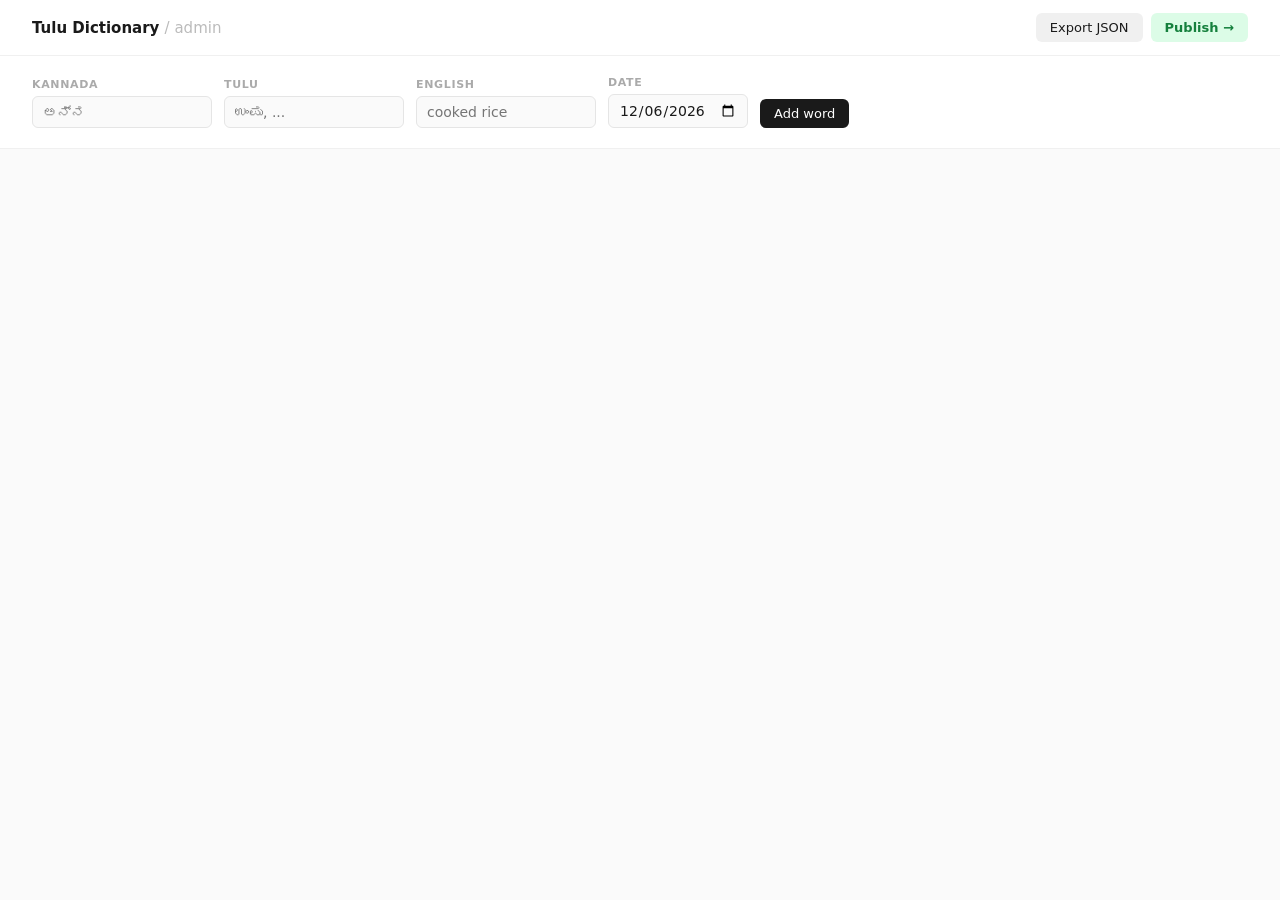
==== admin/index.html @ dc8e9eca "feat(admin): local updation UI" ====
<!DOCTYPE html>
<html lang="en">
<head>
    <meta charset="UTF-8">
    <meta name="viewport" content="width=device-width, initial-scale=1.0">
    <title>Admin — Tulu Dictionary</title>
    <style>
        * { box-sizing: border-box; }

        body {
            margin: 0;
            font-family: system-ui, -apple-system, sans-serif;
            background: #fafafa;
            color: #1a1a1a;
            font-size: 14px;
        }

        /* ---- Header ---- */
        header {
            background: #fff;
            border-bottom: 1px solid #f0f0f0;
            padding: 0 32px;
            height: 56px;
            display: flex;
            align-items: center;
            justify-content: space-between;
            position: sticky;
            top: 0;
            z-index: 10;
        }

        header h1 {
            margin: 0;
            font-size: 15px;
            font-weight: 600;
            color: #1a1a1a;
        }

        header h1 span {
            color: #bbb;
            font-weight: 400;
        }

        .header-actions {
            display: flex;
            gap: 8px;
        }

        /* ---- Buttons ---- */
        button {
            font-family: inherit;
            font-size: 13px;
            cursor: pointer;
            border: none;
            border-radius: 6px;
            padding: 7px 14px;
            transition: opacity 0.15s;
        }

        button:hover { opacity: 0.8; }
        button:disabled { opacity: 0.4; cursor: not-allowed; }

        .btn-primary   { background: #1a1a1a; color: #fff; }
        .btn-secondary { background: #f0f0f0; color: #1a1a1a; }
        .btn-danger    { background: #fee2e2; color: #b91c1c; }
        .btn-publish   { background: #dcfce7; color: #15803d; font-weight: 600; }

        /* ---- Add form ---- */
        .add-form {
            background: #fff;
            border-bottom: 1px solid #f0f0f0;
            padding: 20px 32px;
            display: flex;
            gap: 12px;
            align-items: flex-end;
            flex-wrap: wrap;
        }

        .field {
            display: flex;
            flex-direction: column;
            gap: 5px;
        }

        .field label {
            font-size: 11px;
            font-weight: 600;
            color: #aaa;
            text-transform: uppercase;
            letter-spacing: 0.06em;
        }

        .field input {
            font-family: inherit;
            font-size: 14px;
            padding: 7px 10px;
            border: 1px solid #e5e5e5;
            border-radius: 6px;
            background: #fafafa;
            color: #1a1a1a;
            outline: none;
            width: 180px;
            transition: border-color 0.15s;
        }

        .field input:focus { border-color: #1a1a1a; background: #fff; }
        .field input.date-field { width: 140px; }

        /* ---- Toast ---- */
        #toast {
            position: fixed;
            bottom: 24px;
            right: 24px;
            padding: 10px 18px;
            border-radius: 8px;
            font-size: 13px;
            font-weight: 500;
            opacity: 0;
            pointer-events: none;
            transition: opacity 0.2s;
            z-index: 100;
        }

        #toast.show { opacity: 1; }
        #toast.success { background: #1a1a1a; color: #fff; }
        #toast.error   { background: #b91c1c; color: #fff; }

        /* ---- Main content ---- */
        main {
            max-width: 1000px;
            margin: 28px auto;
            padding: 0 32px;
        }

        .section-header {
            display: flex;
            align-items: center;
            justify-content: space-between;
            margin-bottom: 14px;
        }

        .word-count {
            font-size: 12px;
            color: #bbb;
        }

        /* ---- Word table ---- */
        .day-group { margin-bottom: 36px; }

        .day-label {
            font-size: 11px;
            font-weight: 600;
            color: #bbb;
            text-transform: uppercase;
            letter-spacing: 0.08em;
            padding-bottom: 10px;
            border-bottom: 1px solid #f0f0f0;
            margin-bottom: 2px;
        }

        .word-row {
            display: grid;
            grid-template-columns: 1fr 1fr 1.5fr 100px;
            align-items: center;
            gap: 16px;
            padding: 13px 0;
            border-bottom: 1px solid #f5f5f5;
        }

        .word-row:last-child { border-bottom: none; }

        .col-kannada { font-size: 15px; color: #555; }
        .col-tulu    { font-size: 16px; font-weight: 600; }
        .col-english { font-size: 13px; color: #aaa; font-style: italic; }

        .row-actions {
            display: flex;
            gap: 6px;
            justify-content: flex-end;
        }

        .btn-icon {
            background: none;
            border: none;
            padding: 4px 6px;
            font-size: 14px;
            cursor: pointer;
            border-radius: 4px;
            color: #aaa;
            transition: background 0.15s, color 0.15s;
        }

        .btn-icon:hover { background: #f0f0f0; color: #1a1a1a; }
        .btn-icon.danger:hover { background: #fee2e2; color: #b91c1c; }

        /* ---- Modal ---- */
        .modal-backdrop {
            display: none;
            position: fixed;
            inset: 0;
            background: rgba(0,0,0,0.25);
            z-index: 50;
            align-items: center;
            justify-content: center;
        }

        .modal-backdrop.open { display: flex; }

        .modal {
            background: #fff;
            border-radius: 10px;
            padding: 28px;
            width: 440px;
            max-width: 90vw;
            max-height: 80vh;
            overflow-y: auto;
        }

        .modal h2 {
            margin: 0 0 20px;
            font-size: 16px;
            font-weight: 600;
        }

        .modal .fields { display: flex; flex-direction: column; gap: 14px; }

        .modal .field input { width: 100%; }

        .modal-actions {
            display: flex;
            justify-content: flex-end;
            gap: 8px;
            margin-top: 24px;
        }

        /* ---- History ---- */
        .history-entry {
            padding: 10px 0;
            border-bottom: 1px solid #f5f5f5;
        }

        .history-entry:last-child { border-bottom: none; }

        .history-meta {
            display: flex;
            justify-content: space-between;
            align-items: center;
            margin-bottom: 4px;
        }

        .history-badge {
            font-size: 11px;
            font-weight: 600;
            text-transform: uppercase;
            letter-spacing: 0.05em;
            padding: 2px 7px;
            border-radius: 4px;
        }

        .badge-create { background: #dcfce7; color: #15803d; }
        .badge-update { background: #dbeafe; color: #1d4ed8; }
        .badge-delete { background: #fee2e2; color: #b91c1c; }

        .history-date { font-size: 12px; color: #bbb; }

        .history-values {
            font-size: 13px;
            color: #555;
        }
    </style>
</head>
<body>

<header>
    <h1>Tulu Dictionary <span>/ admin</span></h1>
    <div class="header-actions">
        <button class="btn-secondary" onclick="exportJSON()">Export JSON</button>
        <button class="btn-publish" onclick="publish()">Publish →</button>
    </div>
</header>

<!-- Add word form -->
<div class="add-form">
    <div class="field">
        <label>Kannada</label>
        <input id="f-kannada" type="text" placeholder="ಅನ್ನ" autocomplete="off">
    </div>
    <div class="field">
        <label>Tulu</label>
        <input id="f-tulu" type="text" placeholder="ಉಂಪು, ..." autocomplete="off">
    </div>
    <div class="field">
        <label>English</label>
        <input id="f-english" type="text" placeholder="cooked rice" autocomplete="off">
    </div>
    <div class="field">
        <label>Date</label>
        <input id="f-date" type="date" class="date-field">
    </div>
    <button class="btn-primary" onclick="addWord()">Add word</button>
</div>

<main>
    <div class="section-header">
        <span class="word-count" id="word-count"></span>
    </div>
    <div id="word-list"></div>
</main>

<!-- Edit modal -->
<div class="modal-backdrop" id="edit-modal">
    <div class="modal">
        <h2>Edit word</h2>
        <div class="fields">
            <div class="field">
                <label>Kannada</label>
                <input id="e-kannada" type="text" autocomplete="off">
            </div>
            <div class="field">
                <label>Tulu</label>
                <input id="e-tulu" type="text" autocomplete="off">
            </div>
            <div class="field">
                <label>English</label>
                <input id="e-english" type="text" autocomplete="off">
            </div>
            <div class="field">
                <label>Date</label>
                <input id="e-date" type="date">
            </div>
        </div>
        <div class="modal-actions">
            <button class="btn-secondary" onclick="closeModal('edit-modal')">Cancel</button>
            <button class="btn-primary" onclick="saveEdit()">Save</button>
        </div>
    </div>
</div>

<!-- History modal -->
<div class="modal-backdrop" id="history-modal">
    <div class="modal">
        <h2 id="history-title">History</h2>
        <div id="history-list"></div>
        <div class="modal-actions">
            <button class="btn-secondary" onclick="closeModal('history-modal')">Close</button>
        </div>
    </div>
</div>

<div id="toast"></div>

<script>
    let words = [];
    let editingId = null;

    // ---- Init ----

    document.getElementById("f-date").value = today();

    document.querySelectorAll(".add-form input").forEach(input => {
        input.addEventListener("keydown", e => { if (e.key === "Enter") addWord(); });
    });

    loadWords();

    // ---- Helpers ----

    function today() {
        return new Date().toLocaleDateString("en-CA"); // YYYY-MM-DD in local time
    }

    function toast(msg, type = "success") {
        const el = document.getElementById("toast");
        el.textContent = msg;
        el.className = `show ${type}`;
        setTimeout(() => { el.className = ""; }, 2500);
    }

    function formatDate(str) {
        const [y, m, d] = str.split("-").map(Number);
        return new Date(y, m - 1, d).toLocaleDateString("en-US", {
            year: "numeric", month: "long", day: "numeric"
        });
    }

    function closeModal(id) {
        document.getElementById(id).classList.remove("open");
    }

    document.querySelectorAll(".modal-backdrop").forEach(el => {
        el.addEventListener("click", e => {
            if (e.target === el) el.classList.remove("open");
        });
    });

    // ---- Load & render ----

    async function loadWords() {
        const res = await fetch("/api/words");
        words = await res.json();
        render();
    }

    function render() {
        const container = document.getElementById("word-list");
        document.getElementById("word-count").textContent =
            `${words.length} word${words.length !== 1 ? "s" : ""}`;

        const byDate = {};
        words.forEach(w => {
            (byDate[w.date_added] = byDate[w.date_added] || []).push(w);
        });

        container.innerHTML = "";
        Object.entries(byDate).forEach(([date, group]) => {
            const section = document.createElement("div");
            section.className = "day-group";
            section.innerHTML = `<div class="day-label">${formatDate(date)}</div>`;

            group.forEach(w => {
                const row = document.createElement("div");
                row.className = "word-row";
                row.innerHTML = `
                    <div class="col-kannada">${w.kannada}</div>
                    <div class="col-tulu">${w.tulu.join(", ")}</div>
                    <div class="col-english">${w.english}</div>
                    <div class="row-actions">
                        <button class="btn-icon" title="History" onclick="showHistory(${w.id}, '${w.tulu.join(", ")}')">⏱</button>
                        <button class="btn-icon" title="Edit" onclick="openEdit(${w.id})">✏️</button>
                        <button class="btn-icon danger" title="Delete" onclick="deleteWord(${w.id})">✕</button>
                    </div>
                `;
                section.appendChild(row);
            });

            container.appendChild(section);
        });
    }

    // ---- Add ----

    async function addWord() {
        const tulu    = document.getElementById("f-tulu").value.trim();
        const kannada = document.getElementById("f-kannada").value.trim();
        const english = document.getElementById("f-english").value.trim();
        const date    = document.getElementById("f-date").value;

        if (!tulu || !kannada || !english) {
            toast("Fill in all fields", "error");
            return;
        }

        const res = await fetch("/api/words", {
            method: "POST",
            headers: { "Content-Type": "application/json" },
            body: JSON.stringify({
                tulu:       tulu.split(",").map(s => s.trim()).filter(Boolean),
                kannada,
                english,
                date_added: date || today(),
            }),
        });

        if (!res.ok) { toast("Failed to add", "error"); return; }

        const word = await res.json();
        words.unshift(word);
        render();

        document.getElementById("f-tulu").value    = "";
        document.getElementById("f-kannada").value = "";
        document.getElementById("f-english").value = "";
        document.getElementById("f-date").value    = today();
        document.getElementById("f-tulu").focus();

        toast("Word added");
    }

    // ---- Edit ----

    function openEdit(id) {
        const w = words.find(x => x.id === id);
        if (!w) return;
        editingId = id;
        document.getElementById("e-tulu").value    = w.tulu.join(", ");
        document.getElementById("e-kannada").value = w.kannada;
        document.getElementById("e-english").value = w.english;
        document.getElementById("e-date").value    = w.date_added;
        document.getElementById("edit-modal").classList.add("open");
    }

    async function saveEdit() {
        const tulu    = document.getElementById("e-tulu").value.trim();
        const kannada = document.getElementById("e-kannada").value.trim();
        const english = document.getElementById("e-english").value.trim();
        const date    = document.getElementById("e-date").value;

        const res = await fetch(`/api/words/${editingId}`, {
            method: "PUT",
            headers: { "Content-Type": "application/json" },
            body: JSON.stringify({
                tulu:       tulu.split(",").map(s => s.trim()).filter(Boolean),
                kannada,
                english,
                date_added: date,
            }),
        });

        if (!res.ok) { toast("Failed to save", "error"); return; }

        const updated = await res.json();
        words = words.map(w => w.id === editingId ? updated : w);
        render();
        closeModal("edit-modal");
        toast("Saved");
    }

    // ---- Delete ----

    async function deleteWord(id) {
        const w = words.find(x => x.id === id);
        if (!confirm(`Delete "${w?.tulu.join(", ")}"?`)) return;

        const res = await fetch(`/api/words/${id}`, { method: "DELETE" });
        if (!res.ok) { toast("Failed to delete", "error"); return; }

        words = words.filter(w => w.id !== id);
        render();
        toast("Deleted");
    }

    // ---- History ----

    async function showHistory(id, label) {
        const res = await fetch(`/api/words/${id}/history`);
        const history = await res.json();

        document.getElementById("history-title").textContent = `History — ${label}`;

        const list = document.getElementById("history-list");
        list.innerHTML = history.length === 0
            ? "<p style='color:#bbb;font-size:13px'>No history yet.</p>"
            : history.map(h => `
                <div class="history-entry">
                    <div class="history-meta">
                        <span class="history-badge badge-${h.change_type}">${h.change_type}</span>
                        <span class="history-date">${new Date(h.changed_at).toLocaleString()}</span>
                    </div>
                    <div class="history-values">
                        ${h.tulu.join(", ")} · ${h.kannada} · ${h.english}
                    </div>
                </div>
            `).join("");

        document.getElementById("history-modal").classList.add("open");
    }

    // ---- Export / Publish ----

    async function exportJSON() {
        const btn = event.target;
        btn.disabled = true;
        const res = await fetch("/api/export", { method: "POST" });
        const data = await res.json();
        btn.disabled = false;
        toast(data.success ? `Exported ${data.count} words` : "Export failed",
              data.success ? "success" : "error");
    }

    async function publish() {
        const btn = event.target;
        btn.disabled = true;
        btn.textContent = "Publishing…";
        const res = await fetch("/api/publish", { method: "POST" });
        const data = await res.json();
        btn.disabled = false;
        btn.textContent = "Publish →";
        toast(data.success ? "Published ✓" : `Publish failed: ${data.output}`,
              data.success ? "success" : "error");
    }
</script>

</body>
</html>
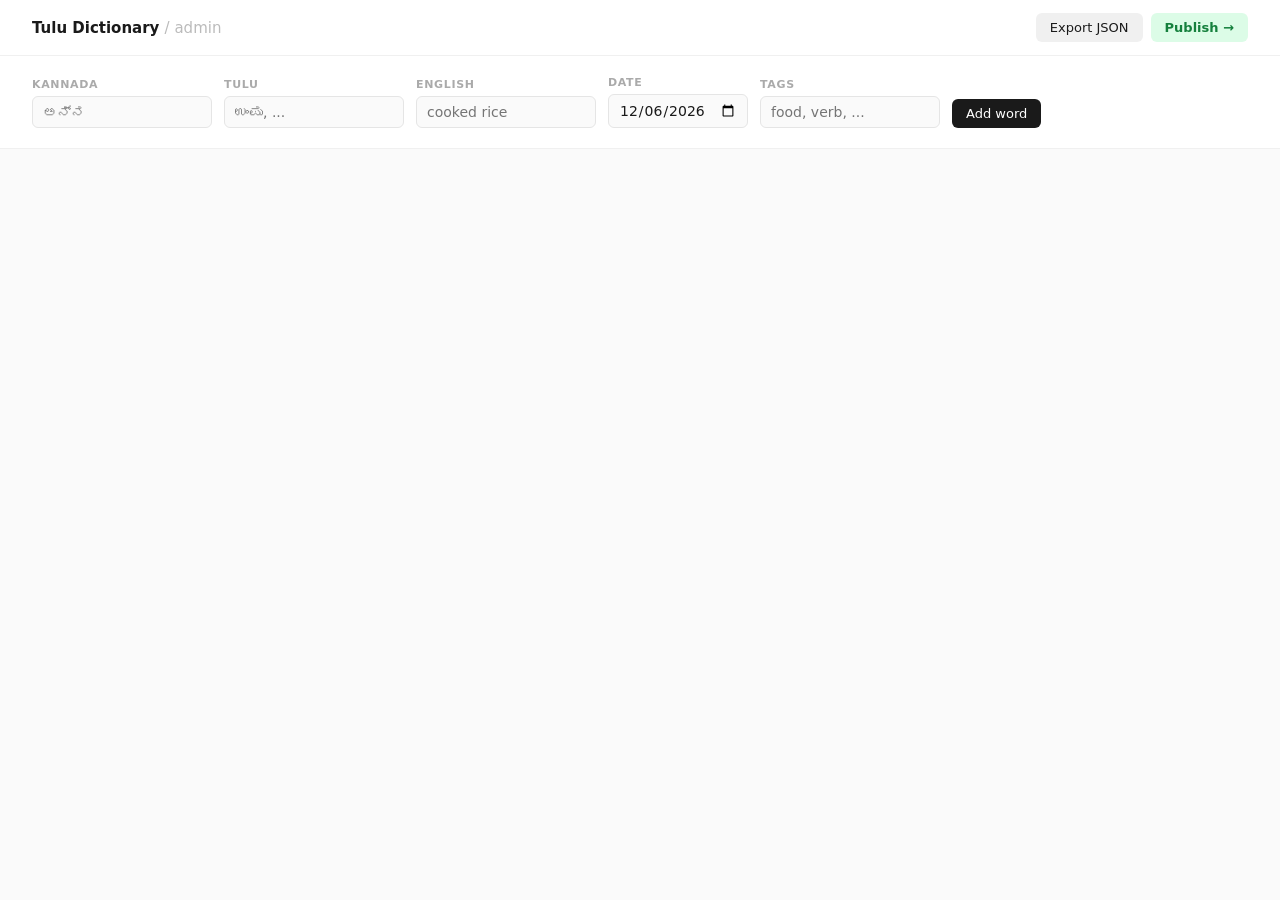
==== commit e881361d: "feat(admin): add tag to db and UI" ====
--- a/admin/index.html
+++ b/admin/index.html
@@ -160,7 +160,7 @@
 
         .word-row {
             display: grid;
-            grid-template-columns: 1fr 1fr 1.5fr 100px;
+            grid-template-columns: 1fr 1fr 1.5fr 1fr 100px;
             align-items: center;
             gap: 16px;
             padding: 13px 0;
@@ -172,6 +172,7 @@
         .col-kannada { font-size: 15px; color: #555; }
         .col-tulu    { font-size: 16px; font-weight: 600; }
         .col-english { font-size: 13px; color: #aaa; font-style: italic; }
+        .col-tags    { font-size: 12px; color: #bbb; }
 
         .row-actions {
             display: flex;
@@ -233,40 +234,6 @@
             margin-top: 24px;
         }
 
-        /* ---- History ---- */
-        .history-entry {
-            padding: 10px 0;
-            border-bottom: 1px solid #f5f5f5;
-        }
-
-        .history-entry:last-child { border-bottom: none; }
-
-        .history-meta {
-            display: flex;
-            justify-content: space-between;
-            align-items: center;
-            margin-bottom: 4px;
-        }
-
-        .history-badge {
-            font-size: 11px;
-            font-weight: 600;
-            text-transform: uppercase;
-            letter-spacing: 0.05em;
-            padding: 2px 7px;
-            border-radius: 4px;
-        }
-
-        .badge-create { background: #dcfce7; color: #15803d; }
-        .badge-update { background: #dbeafe; color: #1d4ed8; }
-        .badge-delete { background: #fee2e2; color: #b91c1c; }
-
-        .history-date { font-size: 12px; color: #bbb; }
-
-        .history-values {
-            font-size: 13px;
-            color: #555;
-        }
     </style>
 </head>
 <body>
@@ -296,6 +263,10 @@
     <div class="field">
         <label>Date</label>
         <input id="f-date" type="date" class="date-field">
+    </div>
+    <div class="field">
+        <label>Tags</label>
+        <input id="f-tags" type="text" placeholder="food, verb, ..." autocomplete="off">
     </div>
     <button class="btn-primary" onclick="addWord()">Add word</button>
 </div>
@@ -328,21 +299,14 @@
                 <label>Date</label>
                 <input id="e-date" type="date">
             </div>
+            <div class="field">
+                <label>Tags</label>
+                <input id="e-tags" type="text" autocomplete="off">
+            </div>
         </div>
         <div class="modal-actions">
             <button class="btn-secondary" onclick="closeModal('edit-modal')">Cancel</button>
             <button class="btn-primary" onclick="saveEdit()">Save</button>
-        </div>
-    </div>
-</div>
-
-<!-- History modal -->
-<div class="modal-backdrop" id="history-modal">
-    <div class="modal">
-        <h2 id="history-title">History</h2>
-        <div id="history-list"></div>
-        <div class="modal-actions">
-            <button class="btn-secondary" onclick="closeModal('history-modal')">Close</button>
         </div>
     </div>
 </div>
@@ -424,8 +388,8 @@
                     <div class="col-kannada">${w.kannada}</div>
                     <div class="col-tulu">${w.tulu.join(", ")}</div>
                     <div class="col-english">${w.english}</div>
+                    <div class="col-tags">${w.tags.join(", ")}</div>
                     <div class="row-actions">
-                        <button class="btn-icon" title="History" onclick="showHistory(${w.id}, '${w.tulu.join(", ")}')">⏱</button>
                         <button class="btn-icon" title="Edit" onclick="openEdit(${w.id})">✏️</button>
                         <button class="btn-icon danger" title="Delete" onclick="deleteWord(${w.id})">✕</button>
                     </div>
@@ -444,6 +408,7 @@
         const kannada = document.getElementById("f-kannada").value.trim();
         const english = document.getElementById("f-english").value.trim();
         const date    = document.getElementById("f-date").value;
+        const tags    = document.getElementById("f-tags").value.trim();
 
         if (!tulu || !kannada || !english) {
             toast("Fill in all fields", "error");
@@ -458,6 +423,7 @@
                 kannada,
                 english,
                 date_added: date || today(),
+                tags:       tags.split(",").map(s => s.trim()).filter(Boolean),
             }),
         });
 
@@ -471,6 +437,7 @@
         document.getElementById("f-kannada").value = "";
         document.getElementById("f-english").value = "";
         document.getElementById("f-date").value    = today();
+        document.getElementById("f-tags").value    = "";
         document.getElementById("f-tulu").focus();
 
         toast("Word added");
@@ -486,6 +453,7 @@
         document.getElementById("e-kannada").value = w.kannada;
         document.getElementById("e-english").value = w.english;
         document.getElementById("e-date").value    = w.date_added;
+        document.getElementById("e-tags").value    = w.tags.join(", ");
         document.getElementById("edit-modal").classList.add("open");
     }
 
@@ -494,6 +462,7 @@
         const kannada = document.getElementById("e-kannada").value.trim();
         const english = document.getElementById("e-english").value.trim();
         const date    = document.getElementById("e-date").value;
+        const tags    = document.getElementById("e-tags").value.trim();
 
         const res = await fetch(`/api/words/${editingId}`, {
             method: "PUT",
@@ -503,6 +472,7 @@
                 kannada,
                 english,
                 date_added: date,
+                tags:       tags.split(",").map(s => s.trim()).filter(Boolean),
             }),
         });
 
@@ -527,32 +497,6 @@
         words = words.filter(w => w.id !== id);
         render();
         toast("Deleted");
-    }
-
-    // ---- History ----
-
-    async function showHistory(id, label) {
-        const res = await fetch(`/api/words/${id}/history`);
-        const history = await res.json();
-
-        document.getElementById("history-title").textContent = `History — ${label}`;
-
-        const list = document.getElementById("history-list");
-        list.innerHTML = history.length === 0
-            ? "<p style='color:#bbb;font-size:13px'>No history yet.</p>"
-            : history.map(h => `
-                <div class="history-entry">
-                    <div class="history-meta">
-                        <span class="history-badge badge-${h.change_type}">${h.change_type}</span>
-                        <span class="history-date">${new Date(h.changed_at).toLocaleString()}</span>
-                    </div>
-                    <div class="history-values">
-                        ${h.tulu.join(", ")} · ${h.kannada} · ${h.english}
-                    </div>
-                </div>
-            `).join("");
-
-        document.getElementById("history-modal").classList.add("open");
     }
 
     // ---- Export / Publish ----
